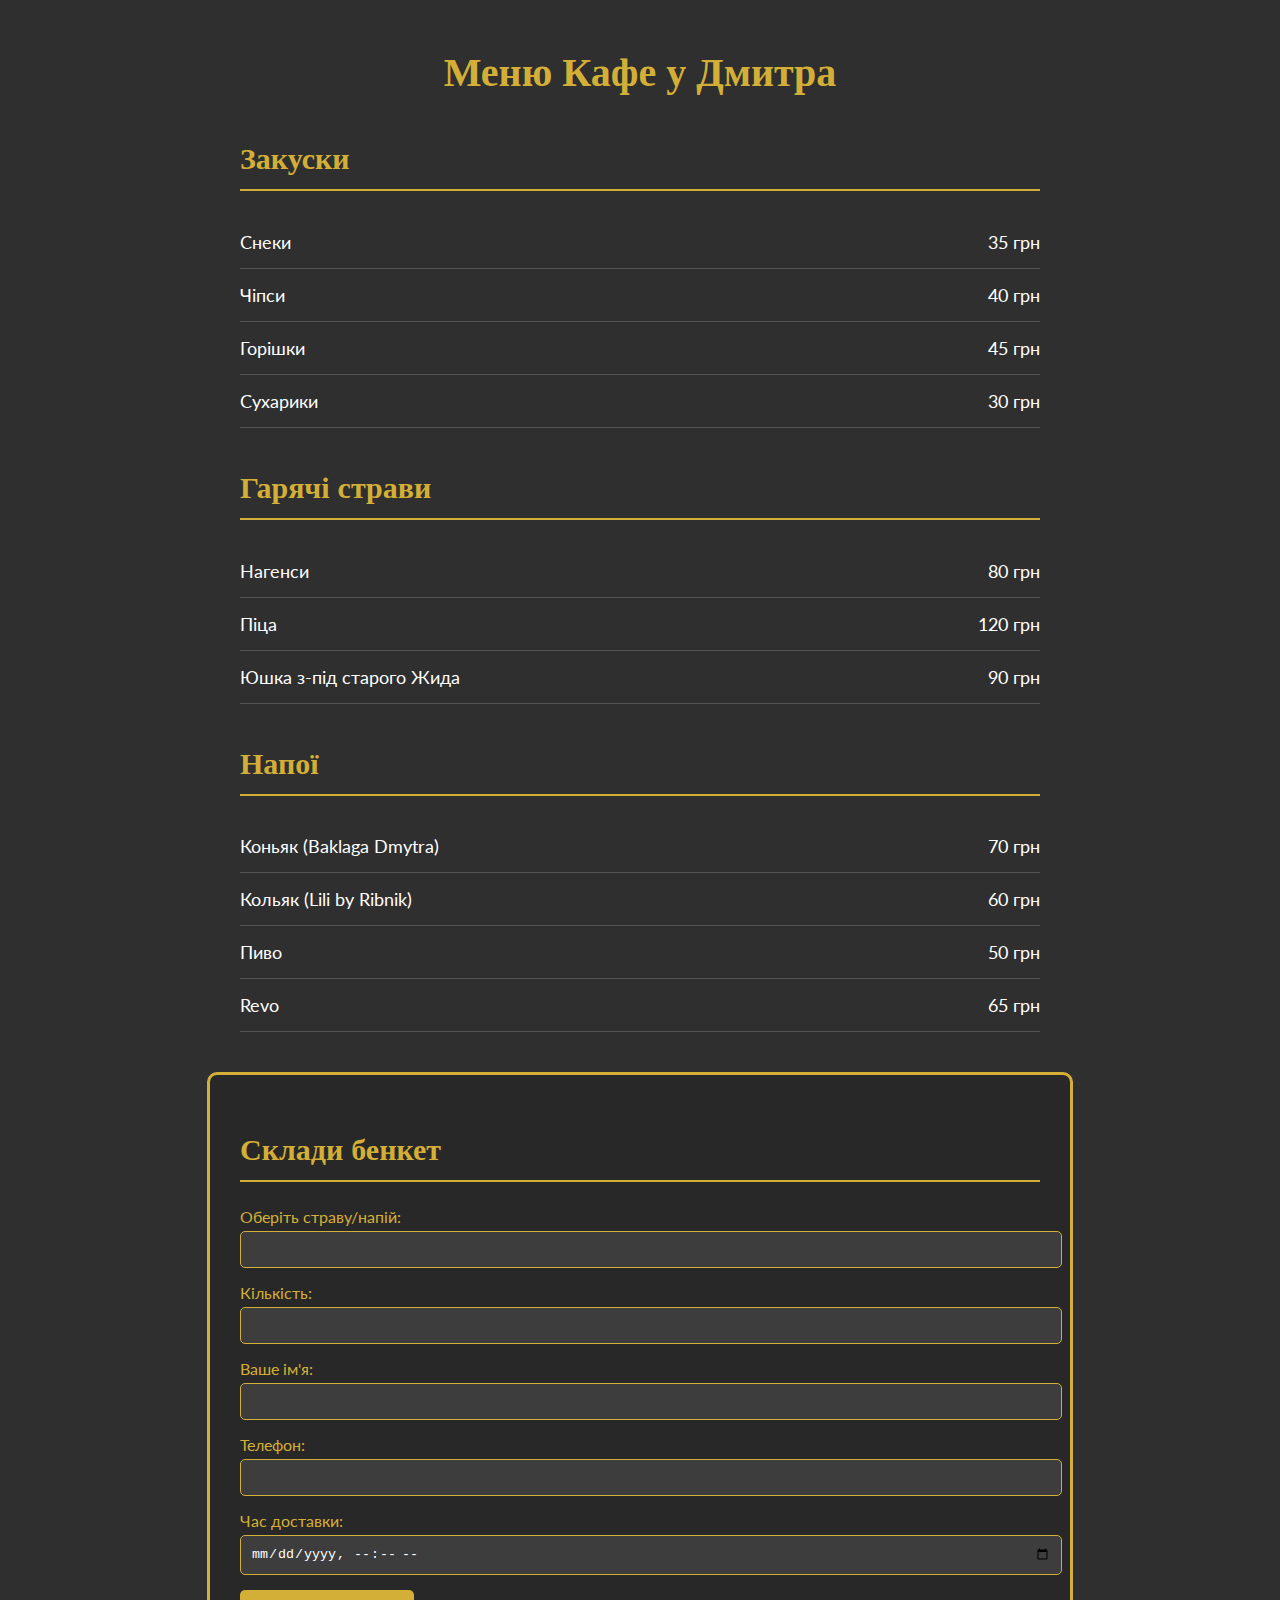
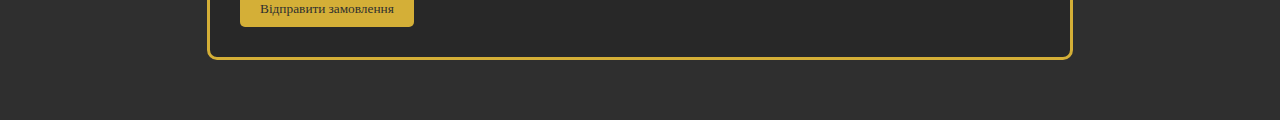
==== menu.html @ 0be98d4d "Create menu.html" ====
<!DOCTYPE html>
<html lang="uk">
<head>
    <meta charset="UTF-8">
    <meta name="viewport" content="width=device-width, initial-scale=1.0">
    <title>Меню - Кафе у Дмитра</title>
    <link href="https://fonts.googleapis.com/css2?family=Uncial+Antiqua&family=Lato:wght@300;400;700&display=swap" rel="stylesheet">
    <style>
        body {
            background: #2F2F2F;
            color: #FFFFFF;
            font-family: 'Lato', sans-serif;
            margin: 0;
            padding: 20px;
        }
        h1 {
            text-align: center;
            color: #D4AF37;
            font-family: 'Uncial Antiqua', serif;
            font-size: 40px;
            margin-bottom: 40px;
        }
        h2 {
            color: #D4AF37;
            font-family: 'Uncial Antiqua', serif;
            font-size: 30px;
            border-bottom: 2px solid #D4AF37;
            padding-bottom: 10px;
        }
        .menu-section {
            max-width: 800px;
            margin: 40px auto;
            animation: fadeIn 1s ease-in;
        }
        .menu-item {
            display: flex;
            justify-content: space-between;
            padding: 15px 0;
            border-bottom: 1px solid #555;
            font-size: 18px;
        }
        form {
            max-width: 800px;
            margin: 40px auto;
            background: rgba(40, 40, 40, 0.95);
            padding: 30px;
            border-radius: 10px;
            border: 3px solid #D4AF37;
            animation: fadeIn 1s ease-in;
        }
        label {
            display: block;
            margin: 10px 0;
            color: #D4AF37;
        }
        input, textarea {
            width: 100%;
            padding: 10px;
            margin: 5px 0;
            border: 1px solid #D4AF37;
            border-radius: 5px;
            background: rgba(255, 255, 255, 0.1);
            color: #FFFFFF;
        }
        button {
            background: #D4AF37;
            color: #2F2F2F;
            padding: 10px 20px;
            border: none;
            border-radius: 5px;
            cursor: pointer;
            font-family: 'Uncial Antiqua', serif;
            transition: all 0.3s ease;
        }
        button:hover {
            background: #E6C84F;
            transform: scale(1.05);
        }
        @keyframes fadeIn {
            from { opacity: 0; transform: translateY(20px); }
            to { opacity: 1; transform: translateY(0); }
        }
    </style>
</head>
<body>
    <h1>Меню Кафе у Дмитра</h1>

    <div class="menu-section">
        <h2>Закуски</h2>
        <div class="menu-item"><span>Снеки</span><span>35 грн</span></div>
        <div class="menu-item"><span>Чіпси</span><span>40 грн</span></div>
        <div class="menu-item"><span>Горішки</span><span>45 грн</span></div>
        <div class="menu-item"><span>Сухарики</span><span>30 грн</span></div>
    </div>

    <div class="menu-section">
        <h2>Гарячі страви</h2>
        <div class="menu-item"><span>Нагенси</span><span>80 грн</span></div>
        <div class="menu-item"><span>Піца</span><span>120 грн</span></div>
        <div class="menu-item"><span>Юшка з-під старого Жида</span><span>90 грн</span></div>
    </div>

    <div class="menu-section">
        <h2>Напої</h2>
        <div class="menu-item"><span>Коньяк (Baklaga Dmytra)</span><span>70 грн</span></div>
        <div class="menu-item"><span>Кольяк (Lili by Ribnik)</span><span>60 грн</span></div>
        <div class="menu-item"><span>Пиво</span><span>50 грн</span></div>
        <div class="menu-item"><span>Revo</span><span>65 грн</span></div>
    </div>

    <form>
        <h2>Склади бенкет</h2>
        <label>Оберіть страву/напій: <input type="text" name="item" required></label>
        <label>Кількість: <input type="number" name="quantity" min="1" required></label>
        <label>Ваше ім'я: <input type="text" name="name" required></label>
        <label>Телефон: <input type="tel" name="phone" required></label>
        <label>Час доставки: <input type="datetime-local" name="deliveryTime" required></label>
        <button type="submit">Відправити замовлення</button>
    </form>
</body>
</html>
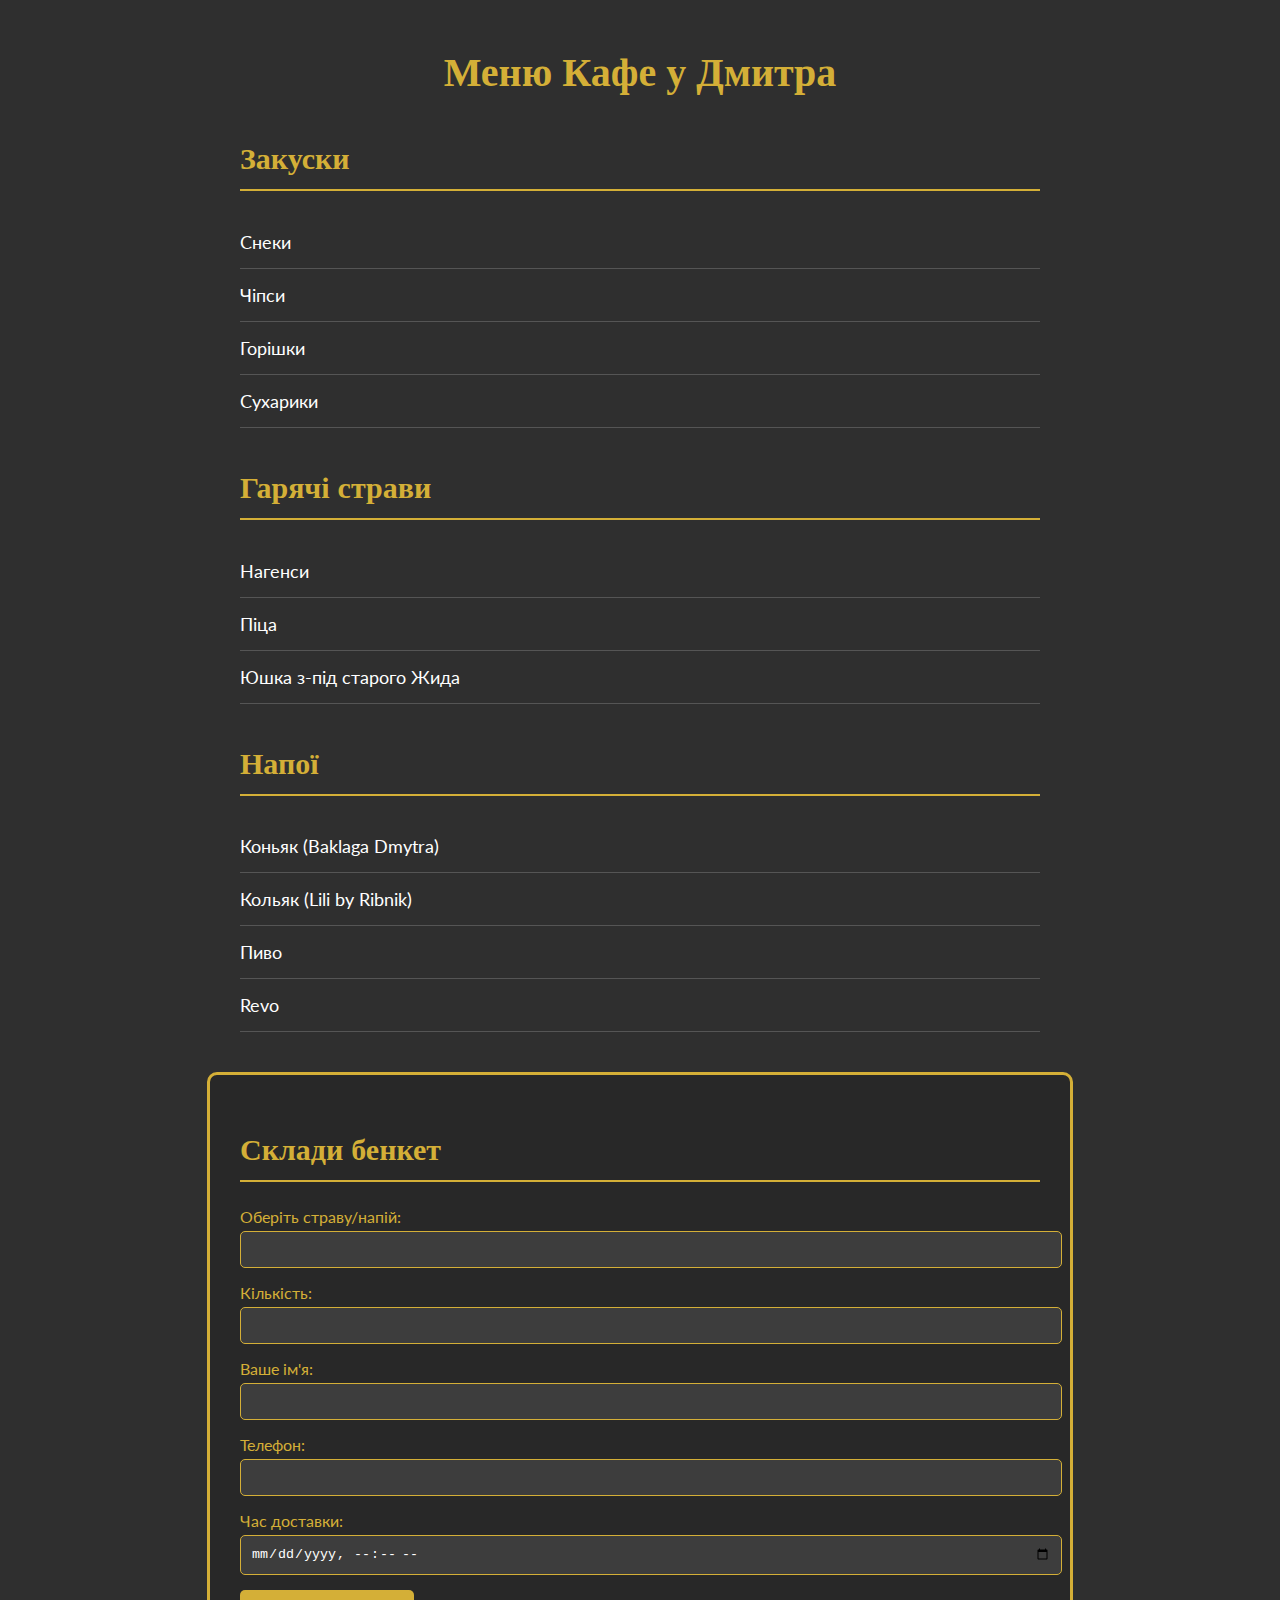
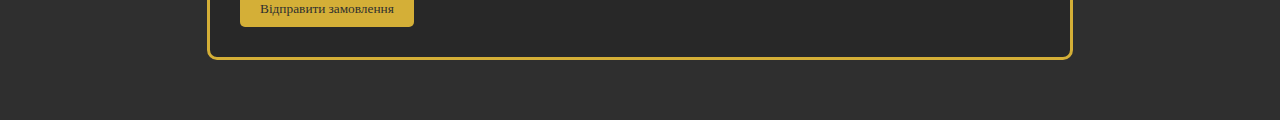
==== commit fa48abbd: "Update menu.html" ====
--- a/menu.html
+++ b/menu.html
@@ -33,8 +33,6 @@
             animation: fadeIn 1s ease-in;
         }
         .menu-item {
-            display: flex;
-            justify-content: space-between;
             padding: 15px 0;
             border-bottom: 1px solid #555;
             font-size: 18px;
@@ -87,28 +85,28 @@
 
     <div class="menu-section">
         <h2>Закуски</h2>
-        <div class="menu-item"><span>Снеки</span><span>35 грн</span></div>
-        <div class="menu-item"><span>Чіпси</span><span>40 грн</span></div>
-        <div class="menu-item"><span>Горішки</span><span>45 грн</span></div>
-        <div class="menu-item"><span>Сухарики</span><span>30 грн</span></div>
+        <div class="menu-item">Снеки</div>
+        <div class="menu-item">Чіпси</div>
+        <div class="menu-item">Горішки</div>
+        <div class="menu-item">Сухарики</div>
     </div>
 
     <div class="menu-section">
         <h2>Гарячі страви</h2>
-        <div class="menu-item"><span>Нагенси</span><span>80 грн</span></div>
-        <div class="menu-item"><span>Піца</span><span>120 грн</span></div>
-        <div class="menu-item"><span>Юшка з-під старого Жида</span><span>90 грн</span></div>
+        <div class="menu-item">Нагенси</div>
+        <div class="menu-item">Піца</div>
+        <div class="menu-item">Юшка з-під старого Жида</div>
     </div>
 
     <div class="menu-section">
         <h2>Напої</h2>
-        <div class="menu-item"><span>Коньяк (Baklaga Dmytra)</span><span>70 грн</span></div>
-        <div class="menu-item"><span>Кольяк (Lili by Ribnik)</span><span>60 грн</span></div>
-        <div class="menu-item"><span>Пиво</span><span>50 грн</span></div>
-        <div class="menu-item"><span>Revo</span><span>65 грн</span></div>
+        <div class="menu-item">Коньяк (Baklaga Dmytra)</div>
+        <div class="menu-item">Кольяк (Lili by Ribnik)</div>
+        <div class="menu-item">Пиво</div>
+        <div class="menu-item">Revo</div>
     </div>
 
-    <form>
+    <form id="orderForm">
         <h2>Склади бенкет</h2>
         <label>Оберіть страву/напій: <input type="text" name="item" required></label>
         <label>Кількість: <input type="number" name="quantity" min="1" required></label>
@@ -117,5 +115,26 @@
         <label>Час доставки: <input type="datetime-local" name="deliveryTime" required></label>
         <button type="submit">Відправити замовлення</button>
     </form>
+
+    <script>
+        document.getElementById("orderForm").addEventListener("submit", function (e) {
+            e.preventDefault();
+            const item = document.querySelector("input[name='item']").value;
+            const quantity = document.querySelector("input[name='quantity']").value;
+            const name = document.querySelector("input[name='name']").value;
+            const phone = document.querySelector("input[name='phone']").value;
+            const deliveryTime = new Date(document.querySelector("input[name='deliveryTime']").value).toLocaleString('uk-UA');
+            const message = `Замовлення з меню:\nСтрава/напій: ${item}\nКількість: ${quantity}\nІм'я: ${name}\nТелефон: ${phone}\nЧас: ${deliveryTime}`;
+            const botToken = "7782211334:AAEJAJ8yWMY-Ii3RUoObEWccXRTUDVwLWBM";
+            const chatId = "-4132173767";
+            const url = `https://api.telegram.org/bot${botToken}/sendMessage?chat_id=${chatId}&text=${encodeURIComponent(message)}`;
+            fetch(url).then(response => response.json()).then(data => {
+                if (data.ok) {
+                    alert("Замовлення відправлено!");
+                    document.getElementById("orderForm").reset();
+                } else alert("Помилка!");
+            });
+        });
+    </script>
 </body>
 </html>
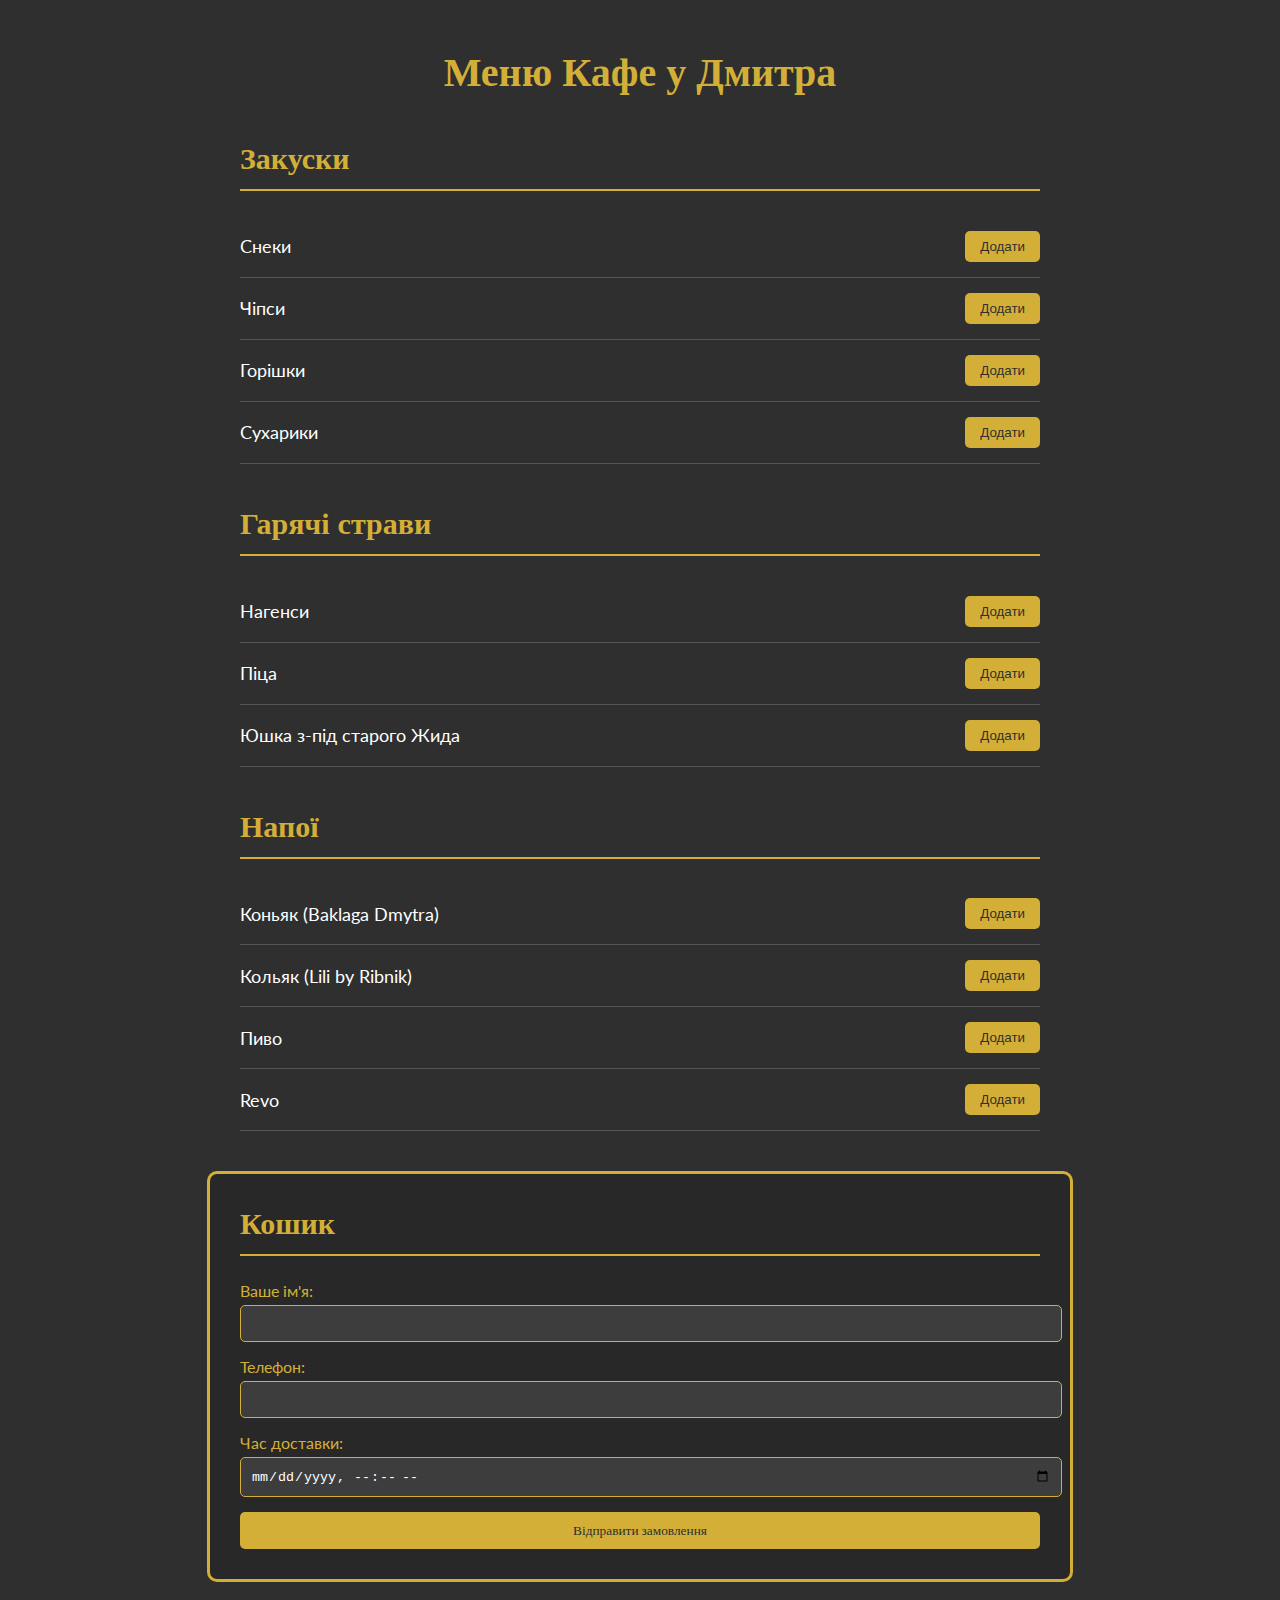
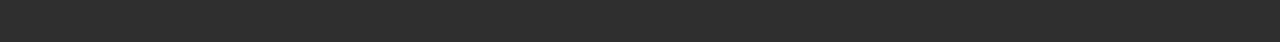
==== commit fa0fd4f4: "Update menu.html" ====
--- a/menu.html
+++ b/menu.html
@@ -33,11 +33,27 @@
             animation: fadeIn 1s ease-in;
         }
         .menu-item {
+            display: flex;
+            justify-content: space-between;
+            align-items: center;
             padding: 15px 0;
             border-bottom: 1px solid #555;
             font-size: 18px;
         }
-        form {
+        .add-btn {
+            background: #D4AF37;
+            color: #2F2F2F;
+            border: none;
+            padding: 8px 15px;
+            border-radius: 5px;
+            cursor: pointer;
+            transition: all 0.3s ease;
+        }
+        .add-btn:hover {
+            background: #E6C84F;
+            transform: scale(1.05);
+        }
+        .cart {
             max-width: 800px;
             margin: 40px auto;
             background: rgba(40, 40, 40, 0.95);
@@ -46,12 +62,49 @@
             border: 3px solid #D4AF37;
             animation: fadeIn 1s ease-in;
         }
-        label {
+        .cart h2 {
+            margin-top: 0;
+        }
+        .cart-item {
+            display: flex;
+            justify-content: space-between;
+            padding: 10px 0;
+            border-bottom: 1px solid #555;
+        }
+        .cart-item span {
+            flex-grow: 1;
+        }
+        .cart-item input {
+            width: 60px;
+            padding: 5px;
+            margin: 0 10px;
+            border: 1px solid #D4AF37;
+            border-radius: 5px;
+            background: rgba(255, 255, 255, 0.1);
+            color: #FFFFFF;
+            text-align: center;
+        }
+        .remove-btn {
+            background: #4A4A4A;
+            color: #FFFFFF;
+            border: none;
+            padding: 5px 10px;
+            border-radius: 5px;
+            cursor: pointer;
+            transition: all 0.3s ease;
+        }
+        .remove-btn:hover {
+            background: #2E2E2E;
+        }
+        .cart-form {
+            margin-top: 20px;
+        }
+        .cart-form label {
             display: block;
             margin: 10px 0;
             color: #D4AF37;
         }
-        input, textarea {
+        .cart-form input {
             width: 100%;
             padding: 10px;
             margin: 5px 0;
@@ -60,7 +113,7 @@
             background: rgba(255, 255, 255, 0.1);
             color: #FFFFFF;
         }
-        button {
+        .submit-btn {
             background: #D4AF37;
             color: #2F2F2F;
             padding: 10px 20px;
@@ -69,8 +122,9 @@
             cursor: pointer;
             font-family: 'Uncial Antiqua', serif;
             transition: all 0.3s ease;
-        }
-        button:hover {
+            width: 100%;
+        }
+        .submit-btn:hover {
             background: #E6C84F;
             transform: scale(1.05);
         }
@@ -85,54 +139,150 @@
 
     <div class="menu-section">
         <h2>Закуски</h2>
-        <div class="menu-item">Снеки</div>
-        <div class="menu-item">Чіпси</div>
-        <div class="menu-item">Горішки</div>
-        <div class="menu-item">Сухарики</div>
+        <div class="menu-item">
+            <span>Снеки</span>
+            <button class="add-btn" data-item="Снеки">Додати</button>
+        </div>
+        <div class="menu-item">
+            <span>Чіпси</span>
+            <button class="add-btn" data-item="Чіпси">Додати</button>
+        </div>
+        <div class="menu-item">
+            <span>Горішки</span>
+            <button class="add-btn" data-item="Горішки">Додати</button>
+        </div>
+        <div class="menu-item">
+            <span>Сухарики</span>
+            <button class="add-btn" data-item="Сухарики">Додати</button>
+        </div>
     </div>
 
     <div class="menu-section">
         <h2>Гарячі страви</h2>
-        <div class="menu-item">Нагенси</div>
-        <div class="menu-item">Піца</div>
-        <div class="menu-item">Юшка з-під старого Жида</div>
+        <div class="menu-item">
+            <span>Нагенси</span>
+            <button class="add-btn" data-item="Нагенси">Додати</button>
+        </div>
+        <div class="menu-item">
+            <span>Піца</span>
+            <button class="add-btn" data-item="Піца">Додати</button>
+        </div>
+        <div class="menu-item">
+            <span>Юшка з-під старого Жида</span>
+            <button class="add-btn" data-item="Юшка з-під старого Жида">Додати</button>
+        </div>
     </div>
 
     <div class="menu-section">
         <h2>Напої</h2>
-        <div class="menu-item">Коньяк (Baklaga Dmytra)</div>
-        <div class="menu-item">Кольяк (Lili by Ribnik)</div>
-        <div class="menu-item">Пиво</div>
-        <div class="menu-item">Revo</div>
-    </div>
-
-    <form id="orderForm">
-        <h2>Склади бенкет</h2>
-        <label>Оберіть страву/напій: <input type="text" name="item" required></label>
-        <label>Кількість: <input type="number" name="quantity" min="1" required></label>
-        <label>Ваше ім'я: <input type="text" name="name" required></label>
-        <label>Телефон: <input type="tel" name="phone" required></label>
-        <label>Час доставки: <input type="datetime-local" name="deliveryTime" required></label>
-        <button type="submit">Відправити замовлення</button>
-    </form>
+        <div class="menu-item">
+            <span>Коньяк (Baklaga Dmytra)</span>
+            <button class="add-btn" data-item="Коньяк (Baklaga Dmytra)">Додати</button>
+        </div>
+        <div class="menu-item">
+            <span>Кольяк (Lili by Ribnik)</span>
+            <button class="add-btn" data-item="Кольяк (Lili by Ribnik)">Додати</button>
+        </div>
+        <div class="menu-item">
+            <span>Пиво</span>
+            <button class="add-btn" data-item="Пиво">Додати</button>
+        </div>
+        <div class="menu-item">
+            <span>Revo</span>
+            <button class="add-btn" data-item="Revo">Додати</button>
+        </div>
+    </div>
+
+    <div class="cart">
+        <h2>Кошик</h2>
+        <div id="cartItems"></div>
+        <form id="cartForm" class="cart-form">
+            <label>Ваше ім'я: <input type="text" name="name" required></label>
+            <label>Телефон: <input type="tel" name="phone" required></label>
+            <label>Час доставки: <input type="datetime-local" name="deliveryTime" required></label>
+            <button type="submit" class="submit-btn">Відправити замовлення</button>
+        </form>
+    </div>
 
     <script>
-        document.getElementById("orderForm").addEventListener("submit", function (e) {
+        const cart = {};
+
+        document.querySelectorAll('.add-btn').forEach(button => {
+            button.addEventListener('click', function () {
+                const item = this.getAttribute('data-item');
+                if (cart[item]) {
+                    cart[item]++;
+                } else {
+                    cart[item] = 1;
+                }
+                updateCart();
+            });
+        });
+
+        function updateCart() {
+            const cartItems = document.getElementById('cartItems');
+            cartItems.innerHTML = '';
+            for (const [item, quantity] of Object.entries(cart)) {
+                const div = document.createElement('div');
+                div.classList.add('cart-item');
+                div.innerHTML = `
+                    <span>${item}</span>
+                    <input type="number" min="1" value="${quantity}" data-item="${item}">
+                    <button class="remove-btn" data-item="${item}">Видалити</button>
+                `;
+                cartItems.appendChild(div);
+            }
+
+            document.querySelectorAll('.cart-item input').forEach(input => {
+                input.addEventListener('change', function () {
+                    const item = this.getAttribute('data-item');
+                    const newQuantity = parseInt(this.value);
+                    if (newQuantity > 0) {
+                        cart[item] = newQuantity;
+                    } else {
+                        delete cart[item];
+                        updateCart();
+                    }
+                });
+            });
+
+            document.querySelectorAll('.remove-btn').forEach(button => {
+                button.addEventListener('click', function () {
+                    const item = this.getAttribute('data-item');
+                    delete cart[item];
+                    updateCart();
+                });
+            });
+        }
+
+        document.getElementById('cartForm').addEventListener('submit', function (e) {
             e.preventDefault();
-            const item = document.querySelector("input[name='item']").value;
-            const quantity = document.querySelector("input[name='quantity']").value;
+            if (Object.keys(cart).length === 0) {
+                alert('Кошик порожній!');
+                return;
+            }
+
             const name = document.querySelector("input[name='name']").value;
             const phone = document.querySelector("input[name='phone']").value;
             const deliveryTime = new Date(document.querySelector("input[name='deliveryTime']").value).toLocaleString('uk-UA');
-            const message = `Замовлення з меню:\nСтрава/напій: ${item}\nКількість: ${quantity}\nІм'я: ${name}\nТелефон: ${phone}\nЧас: ${deliveryTime}`;
+            let orderDetails = 'Замовлення з меню:\n';
+            for (const [item, quantity] of Object.entries(cart)) {
+                orderDetails += `${item}: ${quantity}\n`;
+            }
+            const message = `${orderDetails}Ім'я: ${name}\nТелефон: ${phone}\nЧас: ${deliveryTime}`;
             const botToken = "7782211334:AAEJAJ8yWMY-Ii3RUoObEWccXRTUDVwLWBM";
             const chatId = "-4132173767";
             const url = `https://api.telegram.org/bot${botToken}/sendMessage?chat_id=${chatId}&text=${encodeURIComponent(message)}`;
+
             fetch(url).then(response => response.json()).then(data => {
                 if (data.ok) {
                     alert("Замовлення відправлено!");
-                    document.getElementById("orderForm").reset();
-                } else alert("Помилка!");
+                    Object.keys(cart).forEach(key => delete cart[key]);
+                    document.getElementById('cartForm').reset();
+                    updateCart();
+                } else {
+                    alert("Помилка!");
+                }
             });
         });
     </script>
